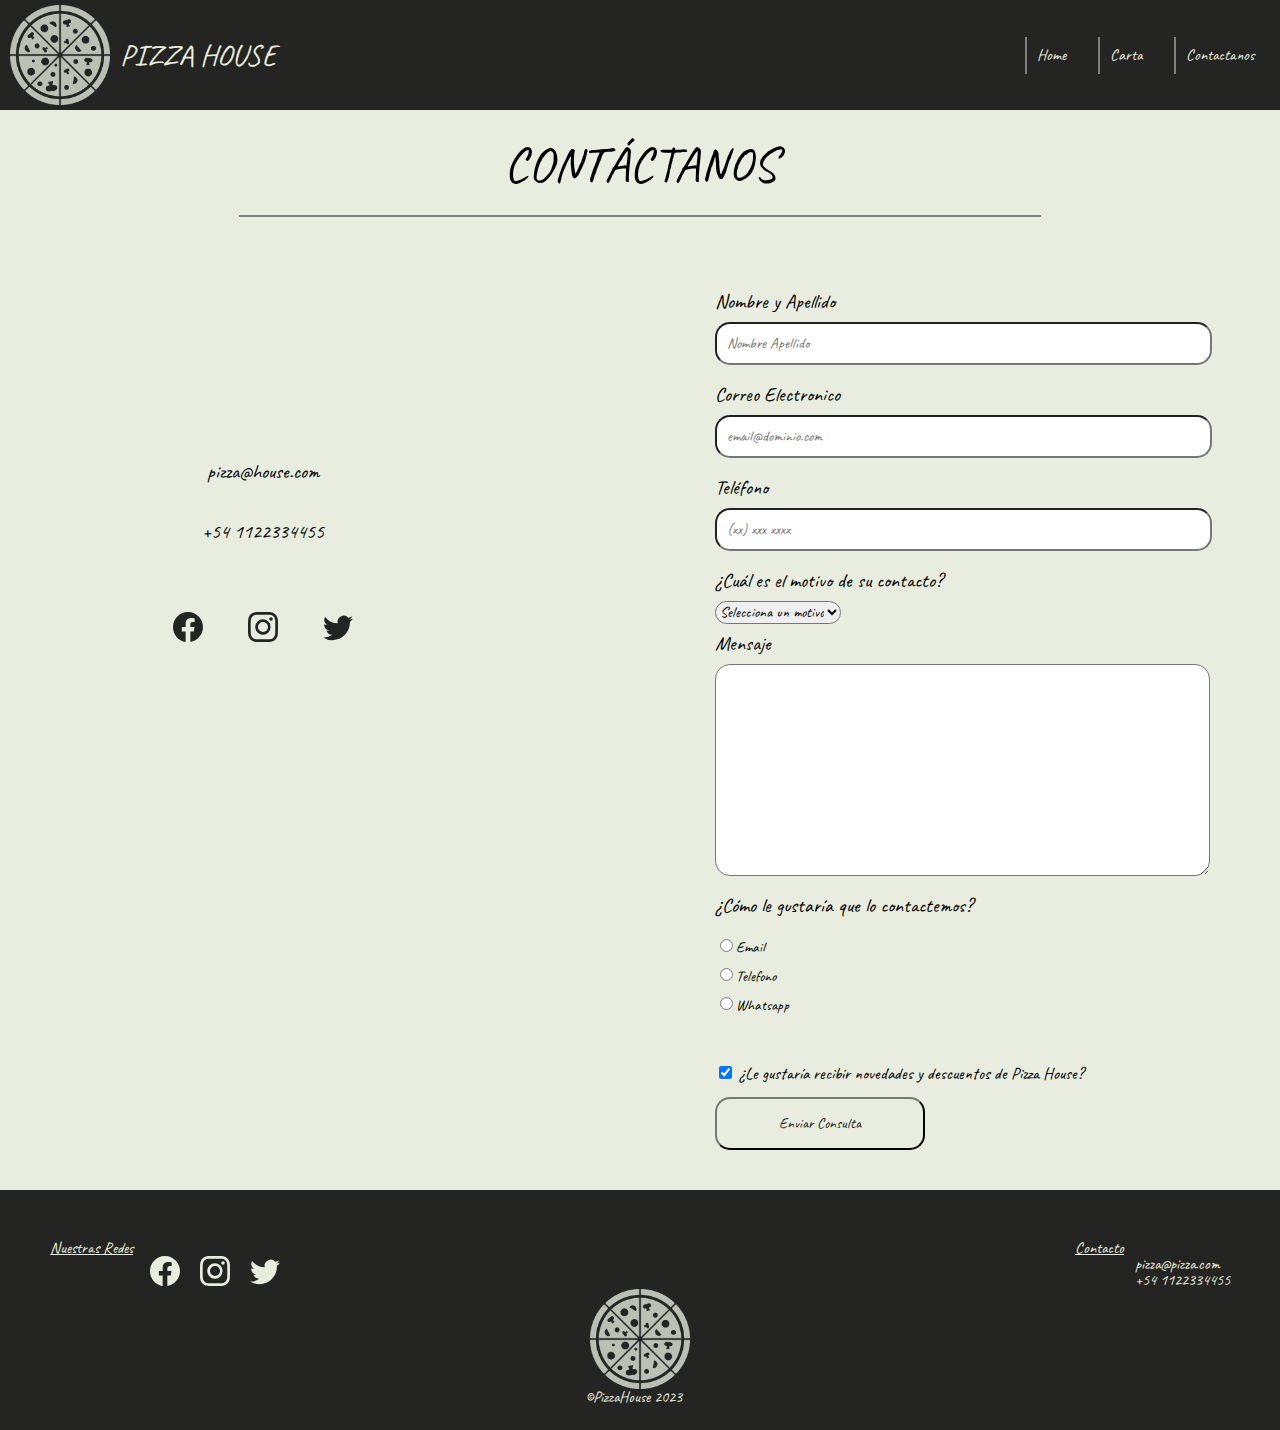
==== pages/contacto.html @ 60effff0 "Creando Proyecto Pizzeria" ====
<!DOCTYPE html>
<html lang="en">
<head>
    <meta charset="UTF-8">
    <meta name="viewport" content="width=device-width, initial-scale=1.0">
    <title>Contactanos</title>
    <!-- css interno -->
    <link rel="shortcut icon" href="../ssets/imagenes/iconopizza.png" type="image/x-icon">
    <link rel="stylesheet" href="../assets/css/reset.css">
    <link rel="stylesheet" href="../assets/css/body.css">
    <link rel="stylesheet" href="../assets/css/encabezado.css">
    <link rel="stylesheet" href="../assets/css/pie-pagina.css">
    <link rel="stylesheet" href="../assets/css/contacto.css">
     <!-- css google fonts -->
    <link rel="preconnect" href="https://fonts.googleapis.com">
    <link rel="preconnect" href="https://fonts.gstatic.com" crossorigin>
    <link href="https://fonts.googleapis.com/css2?family=Caveat:wght@700&display=swap" rel="stylesheet">
</head>
<body>
    <header class="encabezado__Principal">
        <div class="container">
            <div class="encabezado__logo">
                <img src="../assets/imagenes/LogoPizzeriaB.png" alt="LogoPizzeria" class="encabezado__logo--icono">
                <h1 class="encabezado__logo--h1"><a href="../index.html">PIZZA HOUSE</a></h1>
            </div>
            <nav class="navegacion">
                <ul class="encabezado__lista">
                    <li ><a href="../index.html" class="encabezado__lista-link"><hr> Home</a></li>
                    <li ><a href="productos.html" class="encabezado__lista-link"><hr> Carta</a></li>
                    <li ><a href="contacto.html" class="encabezado__lista-link"><hr> Contactanos</a></li>
                </ul>
            </nav>
    </header>
    <main>
        <h1 class="contacto__titulo">CONTÁCTANOS<hr></h1>
        <section class="principal__contacto">
            <div class="contacto__info">
                <p class="contacto__info--item">pizza@house.com</p>
                <p class="contacto__info--item">+54 1122334455</p>
                <div class="contacto__info--item-redes">
                    <a href="#" class="contacto__info--link">
                        <svg xmlns="http://www.w3.org/2000/svg" width="30" height="30" fill="currentColor" class="bi bi-facebook" viewBox="0 0 16 16">
                        <path d="M16 8.049c0-4.446-3.582-8.05-8-8.05C3.58 0-.002 3.603-.002 8.05c0 4.017 2.926 7.347 6.75 7.951v-5.625h-2.03V8.05H6.75V6.275c0-2.017 1.195-3.131 3.022-3.131.876 0 1.791.157 1.791.157v1.98h-1.009c-.993 0-1.303.621-1.303 1.258v1.51h2.218l-.354 2.326H9.25V16c3.824-.604 6.75-3.934 6.75-7.951z"/>
                      </svg>
                    </a>
                    <a href="#" class="contacto__info--link">
                        <svg xmlns="http://www.w3.org/2000/svg" width="30" height="30" fill="currentColor" class="bi bi-instagram" viewBox="0 0 16 16">
                            <path d="M8 0C5.829 0 5.556.01 4.703.048 3.85.088 3.269.222 2.76.42a3.917 3.917 0 0 0-1.417.923A3.927 3.927 0 0 0 .42 2.76C.222 3.268.087 3.85.048 4.7.01 5.555 0 5.827 0 8.001c0 2.172.01 2.444.048 3.297.04.852.174 1.433.372 1.942.205.526.478.972.923 1.417.444.445.89.719 1.416.923.51.198 1.09.333 1.942.372C5.555 15.99 5.827 16 8 16s2.444-.01 3.298-.048c.851-.04 1.434-.174 1.943-.372a3.916 3.916 0 0 0 1.416-.923c.445-.445.718-.891.923-1.417.197-.509.332-1.09.372-1.942C15.99 10.445 16 10.173 16 8s-.01-2.445-.048-3.299c-.04-.851-.175-1.433-.372-1.941a3.926 3.926 0 0 0-.923-1.417A3.911 3.911 0 0 0 13.24.42c-.51-.198-1.092-.333-1.943-.372C10.443.01 10.172 0 7.998 0h.003zm-.717 1.442h.718c2.136 0 2.389.007 3.232.046.78.035 1.204.166 1.486.275.373.145.64.319.92.599.28.28.453.546.598.92.11.281.24.705.275 1.485.039.843.047 1.096.047 3.231s-.008 2.389-.047 3.232c-.035.78-.166 1.203-.275 1.485a2.47 2.47 0 0 1-.599.919c-.28.28-.546.453-.92.598-.28.11-.704.24-1.485.276-.843.038-1.096.047-3.232.047s-2.39-.009-3.233-.047c-.78-.036-1.203-.166-1.485-.276a2.478 2.478 0 0 1-.92-.598 2.48 2.48 0 0 1-.6-.92c-.109-.281-.24-.705-.275-1.485-.038-.843-.046-1.096-.046-3.233 0-2.136.008-2.388.046-3.231.036-.78.166-1.204.276-1.486.145-.373.319-.64.599-.92.28-.28.546-.453.92-.598.282-.11.705-.24 1.485-.276.738-.034 1.024-.044 2.515-.045v.002zm4.988 1.328a.96.96 0 1 0 0 1.92.96.96 0 0 0 0-1.92zm-4.27 1.122a4.109 4.109 0 1 0 0 8.217 4.109 4.109 0 0 0 0-8.217zm0 1.441a2.667 2.667 0 1 1 0 5.334 2.667 2.667 0 0 1 0-5.334z"/>
                        </svg>
                    </a>
                    <a href="#" class="contacto__info--link">
                        <svg xmlns="http://www.w3.org/2000/svg" width="30" height="30" fill="currentColor" class="bi bi-twitter" viewBox="0 0 16 16">
                            <path d="M5.026 15c6.038 0 9.341-5.003 9.341-9.334 0-.14 0-.282-.006-.422A6.685 6.685 0 0 0 16 3.542a6.658 6.658 0 0 1-1.889.518 3.301 3.301 0 0 0 1.447-1.817 6.533 6.533 0 0 1-2.087.793A3.286 3.286 0 0 0 7.875 6.03a9.325 9.325 0 0 1-6.767-3.429 3.289 3.289 0 0 0 1.018 4.382A3.323 3.323 0 0 1 .64 6.575v.045a3.288 3.288 0 0 0 2.632 3.218 3.203 3.203 0 0 1-.865.115 3.23 3.23 0 0 1-.614-.057 3.283 3.283 0 0 0 3.067 2.277A6.588 6.588 0 0 1 .78 13.58a6.32 6.32 0 0 1-.78-.045A9.344 9.344 0 0 0 5.026 15z"/>
                        </svg>
                    </a>
                </div>
            </div>
            <form class="contacto__form" >
                <label for="nombreApellido">Nombre y Apellido</label>
                <input type="text" id="nombreApellido" class="inputPadron" placeholder="Nombre Apellido" required>

                <label for="email">Correo Electronico</label>
                <input type="email" id="email" class="inputPadron"required placeholder="email@dominio.com">

                <label for="telefono">Teléfono</label>
                <input type="tel" id="telefono" class="inputPadron"required placeholder="(xx) xxx xxxx">

                <fieldset>
                    <legend>¿Cuál es el motivo de su contacto?</legend>
                    <select name="motivo"  >
                        <option disabled selected hidden>Selecciona un motivo</option>
                        <option name= 'motivo' value="atencion" required>Atención</option>
                        <option name= 'motivo' value="evento" required>Eventos</option>
                        <option name= 'motivo' value="reserva" required>Reservas</option>
                    </select>
                </fieldset>

                <label for="msj">Mensaje</label>
                <textarea name="mensaje" id="msj" cols="70" rows="10" class="inputPadron" ></textarea>
                
                <fieldset >
                    <legend>¿Cómo le gustaría que lo contactemos?</legend>
                        <label for="Mail" class="seleccion"><input name="contacto" type="radio" value="email" id="Mail"required>Email</label>              

                        <label for="Tel" class="seleccion"><input  name="contacto" type="radio" value="Telefono" id="Tel" required>Telefono</label>
                                
                        <label for="Wsp" class="seleccion"><input  name="contacto" type="radio" value="Whatsapp"id="Wsp"  required>Whatsapp</label>
                </fieldset>
                
                
                <label class="checkbox"><input type="checkbox" name="" id="" checked> ¿Le gustaría recibir novedades y descuentos de Pizza House?</label>

                <input type="submit" value="Enviar Consulta" id="enviar">            
            </form>
        </section>
    </main>
    <footer class="pie-pagina">
        <section class="pie-pagina--redes">
            <div>
            <h2 class="pie-pagina-titulo">Nuestras Redes</h2>
            <ul class="pie-pagina-lista">
                <li class="pie-pagina-lista--item">
                    <a href="#" class="pie-pagina-link">
                        <svg xmlns="http://www.w3.org/2000/svg" width="30" height="30" fill="currentColor" class="bi bi-facebook" viewBox="0 0 16 16">
                            <path d="M16 8.049c0-4.446-3.582-8.05-8-8.05C3.58 0-.002 3.603-.002 8.05c0 4.017 2.926 7.347 6.75 7.951v-5.625h-2.03V8.05H6.75V6.275c0-2.017 1.195-3.131 3.022-3.131.876 0 1.791.157 1.791.157v1.98h-1.009c-.993 0-1.303.621-1.303 1.258v1.51h2.218l-.354 2.326H9.25V16c3.824-.604 6.75-3.934 6.75-7.951z"/>
                          </svg>
                    </a>
                </li>
                <li class="pie-pagina-lista--item">
                    <a href="#" class="pie-pagina-link">
                        <svg xmlns="http://www.w3.org/2000/svg" width="30" height="30" fill="currentColor" class="bi bi-instagram" viewBox="0 0 16 16">
                            <path d="M8 0C5.829 0 5.556.01 4.703.048 3.85.088 3.269.222 2.76.42a3.917 3.917 0 0 0-1.417.923A3.927 3.927 0 0 0 .42 2.76C.222 3.268.087 3.85.048 4.7.01 5.555 0 5.827 0 8.001c0 2.172.01 2.444.048 3.297.04.852.174 1.433.372 1.942.205.526.478.972.923 1.417.444.445.89.719 1.416.923.51.198 1.09.333 1.942.372C5.555 15.99 5.827 16 8 16s2.444-.01 3.298-.048c.851-.04 1.434-.174 1.943-.372a3.916 3.916 0 0 0 1.416-.923c.445-.445.718-.891.923-1.417.197-.509.332-1.09.372-1.942C15.99 10.445 16 10.173 16 8s-.01-2.445-.048-3.299c-.04-.851-.175-1.433-.372-1.941a3.926 3.926 0 0 0-.923-1.417A3.911 3.911 0 0 0 13.24.42c-.51-.198-1.092-.333-1.943-.372C10.443.01 10.172 0 7.998 0h.003zm-.717 1.442h.718c2.136 0 2.389.007 3.232.046.78.035 1.204.166 1.486.275.373.145.64.319.92.599.28.28.453.546.598.92.11.281.24.705.275 1.485.039.843.047 1.096.047 3.231s-.008 2.389-.047 3.232c-.035.78-.166 1.203-.275 1.485a2.47 2.47 0 0 1-.599.919c-.28.28-.546.453-.92.598-.28.11-.704.24-1.485.276-.843.038-1.096.047-3.232.047s-2.39-.009-3.233-.047c-.78-.036-1.203-.166-1.485-.276a2.478 2.478 0 0 1-.92-.598 2.48 2.48 0 0 1-.6-.92c-.109-.281-.24-.705-.275-1.485-.038-.843-.046-1.096-.046-3.233 0-2.136.008-2.388.046-3.231.036-.78.166-1.204.276-1.486.145-.373.319-.64.599-.92.28-.28.546-.453.92-.598.282-.11.705-.24 1.485-.276.738-.034 1.024-.044 2.515-.045v.002zm4.988 1.328a.96.96 0 1 0 0 1.92.96.96 0 0 0 0-1.92zm-4.27 1.122a4.109 4.109 0 1 0 0 8.217 4.109 4.109 0 0 0 0-8.217zm0 1.441a2.667 2.667 0 1 1 0 5.334 2.667 2.667 0 0 1 0-5.334z"/>
                        </svg>
                    </a>
                </li>
                <li class="pie-pagina-lista--item">
                    <a href="#" class="pie-pagina-link">
                        <svg xmlns="http://www.w3.org/2000/svg" width="30" height="30" fill="currentColor" class="bi bi-twitter" viewBox="0 0 16 16">
                            <path d="M5.026 15c6.038 0 9.341-5.003 9.341-9.334 0-.14 0-.282-.006-.422A6.685 6.685 0 0 0 16 3.542a6.658 6.658 0 0 1-1.889.518 3.301 3.301 0 0 0 1.447-1.817 6.533 6.533 0 0 1-2.087.793A3.286 3.286 0 0 0 7.875 6.03a9.325 9.325 0 0 1-6.767-3.429 3.289 3.289 0 0 0 1.018 4.382A3.323 3.323 0 0 1 .64 6.575v.045a3.288 3.288 0 0 0 2.632 3.218 3.203 3.203 0 0 1-.865.115 3.23 3.23 0 0 1-.614-.057 3.283 3.283 0 0 0 3.067 2.277A6.588 6.588 0 0 1 .78 13.58a6.32 6.32 0 0 1-.78-.045A9.344 9.344 0 0 0 5.026 15z"/>
                        </svg>
                    </a>
                </li>
            </ul>   
            </div>
            <div>
            <h2 class="pie-pagina-titulo">Contacto</h2>
            <p class="pie-pagina-contacto">pizza@pizza.com</p>
            <p class="pie-pagina-contacto">+54 1122334455</p>
            </div>
        </section>
        <section class="pie-pagina--copy">
            <img src="../assets/imagenes/LogoPizzeriaB.png" alt="logo footer" class="pie__logo--icono">
            <p class="pie__logo--p">&copyPizzaHouse 2023</p>
        </section>
    </footer>
    
</body>
</html>
---- assets/css/body.css ----
/* CSS GENERAL */
body{
    font-family: 'Caveat', cursive;
    background-color: #e8eddf;
}

a{
    text-decoration: none;
    color: #e8eddf;
}

hr{
    border: 1px solid;
    width: 800px;
}
/* MAIN HOME */
/* primer banner */
.banner{
    position: relative;
}
.banner__imagen{
    background: url(../imagenes/PizzaBanner.jpg) no-repeat center / cover fixed;
    height: 50vw;
    width: 100%;
    display: flex;
    justify-content: end;
    align-items: center;
}
.banner__imagen--h1{
    color: #e8eddf;
    font-size: 100px;
    padding-right: 150px;
    width: 40%;
    text-align: center;

} 
/* seccion sobre nosotros */

.sobre__nosotros-texto1{
    background-color: #242423;
    color: #242423;
    height: 12px;
}
.sobre__nosotros-texto2{
    font-size: 25px;
    width: 10%;
    margin: auto;
    text-align: center;
    background-color: #242423;
    color: #e8eddf ;
    padding: 0px 55px 10px;
}
.sobre__nosotros--interior{
    display: flex;
    justify-content: space-between;
    padding: 50px 20px 100px 40px;
}
.sobre__nosotros--interior-texto{
    display: flex;
    align-items: center;
    flex-direction: column;
    width: 700px;
    margin-right: 100px;
    margin-top: 100px;
}
.sobre__nosotros--titulo{
    font-size: 80px;
    /* margin-top: 15%; */
    margin-bottom: 6%;
    width: 50%;
}
.sobre__nosotros--texto{
    font-size: 30px;
    width: 100%;
}
.sobre__nosotros--imagen{
    width: 50%;
    height: 50%;
    margin-left: 100px;
}
.sobre__nosotros{
    display: flex;
    justify-content: center;
    flex-direction: column;
    align-items: center;
}

.sobre__nosotros--boton{
    text-decoration: none;
    font-size: 20px;
    color: #242423;
    background-color: #e8eddf;
    border: 3px solid #242423;
    padding: 15px 15px;
    border-radius: 15px;
    transition: 0.6s all;
    cursor: pointer;
}

.sobre__nosotros--boton:hover {
    color: #e8eddf;
    background-color: #242423;
    border-color: #242423;
}


/* Slider */

.slider{
    padding-top: 20px;
    width: 95vw;
    height: 300px;
    margin: auto;
    overflow: hidden;
}

.slider .slider-contenedor{
    display: flex;
    align-items: center;
    animation: scroll 20s linear infinite;
    -webkit-animation: scroll 20s linear infinite ;
    width: calc(400px * 12);

}

.slider .slide{
    width: 400px;
    margin: 10px 10px 10px 10px;
}

.slider .slide img{
    width: 100%;
    height: 300px;
}


@keyframes scroll {
    0%{
        -webkit-transform: translateX(0) ;
        transform:  translateX(0);
    }
    100%{
        -webkit-transform: translateX(calc(-400px *4));
        transform: translateX(calc(-400px *4));
    }
}
/* FIN MAIN HOME */
---- assets/css/encabezado.css ----
.encabezado__Principal .container{
    display: flex;
    align-items: center;
    justify-content: space-between;
    background-color: #242423  ;
    /* padding: 0px 5px 0px 0px; */
    width: 100%;
    height: 110px;
}

.encabezado__logo{
    display: flex;
    align-items: center;
    color: #e8eddf;

}
.encabezado__logo--icono{
    width: 100px;
    height: 100px;
    padding:0px 10px 0px 10px
}

.encabezado__logo--h1{
    font-size: 30px;
}
.encabezado__lista{
    display: flex;
    /* justify-content: space-around; no tiene espacio en el cual separarlos como en la etiqueta padre */
    /* padding-right: 15px; ya */
}

.encabezado__lista-link{
    display: flex;
    margin: 6px;
    padding-right: 20px;
    text-decoration: none;
    color: rgb(232, 237, 223);
    align-items: center;
}

.encabezado__lista-link hr{
    height: 35px;
    width: 0px;
    border: 0.01px solid;
    margin-right: 10px;
}
---- assets/css/pie-pagina.css ----
.pie-pagina{
    background-color: #242423  ;
    color:#e8eddf;
    flex-direction: column;
    align-items: center;
    /* padding-top: 40px; */
    /* position: fixed; */
    left: 0;
    bottom: 0;
    width: 100%;
    height: 240px;
}
.pie-pagina--redes{
    padding: 50px 50px 0px 50px;
    display: flex;
    justify-content: space-between;
    text-decoration: none;
}
.pie-pagina-link{
    text-decoration: none;
    color: #e8eddf;
    margin:10px;
}
.pie-pagina-lista{
    display: flex;
    padding-left: 90px;
}
.pie-pagina-contacto{
    padding-left: 60px;
}
.pie-pagina--copy{
    padding-top: 0px;
    display: flex;
    flex-direction: column;
    align-items: center;
}
.pie__logo--icono{
    width: 100px;
    height: 100px;
}
.pie__logo--p{
    width:110px;
}

.pie-pagina-titulo{
    text-decoration: underline;
}
---- assets/css/contacto.css ----
.contacto__titulo{
    text-align: center;
    padding-top: 30px;
    font-size: 50px;
}

form{
    margin: 40px 40px;
}
form label, form legend {
    display: block;
    font-size: 20px;
    margin: 10px 0 10px;
    
}
input, textarea, select{
    font-family: 'Caveat', cursive;
    border-radius: 15px;
    font-size: 15px;
}
.seleccion{
    font-size: 15px;
}
.inputPadron{
    display: block;
    margin: 0 0 20px;
    padding: 10px 10px;
    width: 90%;
}
.checkbox{
    margin: 40px 0 15px;
    font-size: 17px;
}
#enviar {
    width: 40% ;
    padding: 15px 3px;
    color: #242423;
    background-color: #e8eddf;
    border-color: #242423;
    border-radius: 15px;
    transition: 0.5s all;
    cursor: pointer;
}

#enviar:hover {
    background-color: #242423 ;
    color: #e8eddf ;
    /* transform: scale(1.1) rotate(1deg) ; */
}

.principal__contacto{
    display: flex;
    justify-content: space-between;
    /* align-items: center; */
}

.contacto__info{
    display: flex;
    margin: 200px 150px 0px 0px;
    width: 50%;
    flex-direction: column;
    align-items: center;
}

.contacto__info--item{
    font-size: 20px;
    margin: 20px;
}
.contacto__info--item-redes{
    font-size: 20px;
    margin: 50px 10px 0px 10px;
}
.contacto__info--link{
    text-decoration: none;
    color: #242423;
    margin: 20px;
}
.contacto__form{
    width: 50%;
}
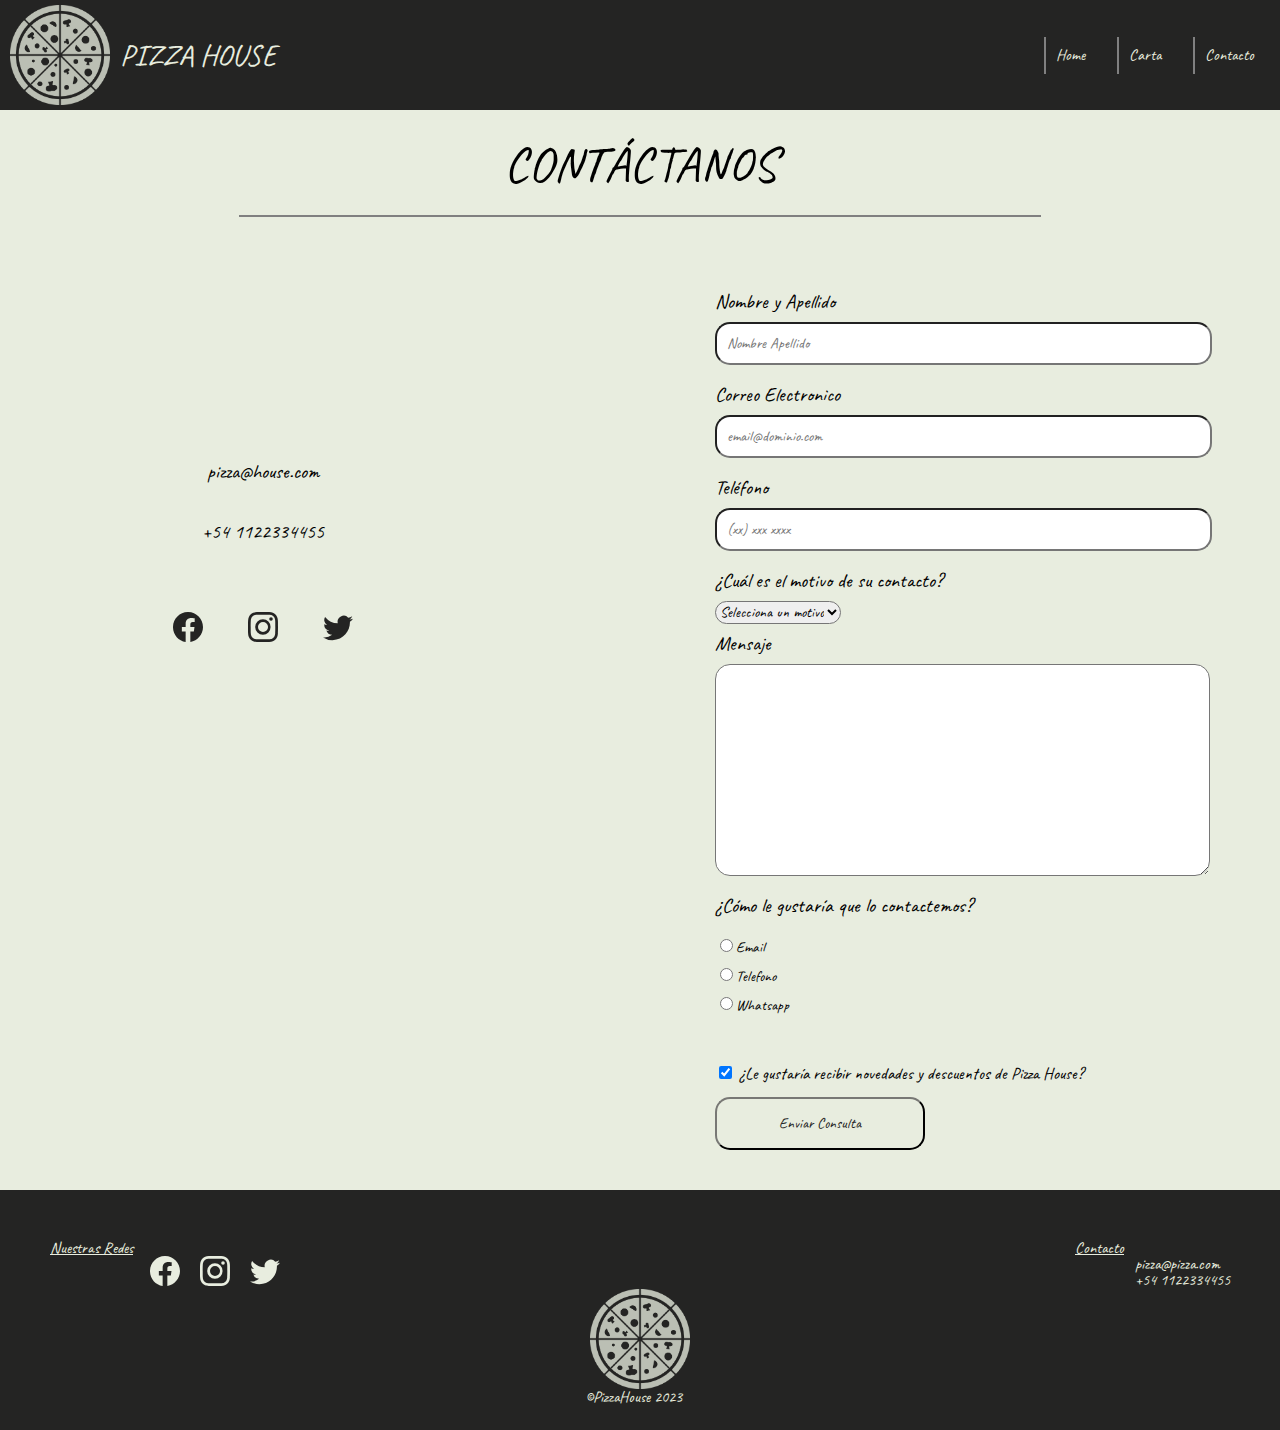
==== commit c0f13241: "Update contacto.html" ====
--- a/pages/contacto.html
+++ b/pages/contacto.html
@@ -3,9 +3,9 @@
 <head>
     <meta charset="UTF-8">
     <meta name="viewport" content="width=device-width, initial-scale=1.0">
-    <title>Contactanos</title>
+    <title>Contáctanos</title>
     <!-- css interno -->
-    <link rel="shortcut icon" href="../ssets/imagenes/iconopizza.png" type="image/x-icon">
+    <link rel="shortcut icon" href="../assets/imagenes/iconopizza.png" type="image/x-icon">
     <link rel="stylesheet" href="../assets/css/reset.css">
     <link rel="stylesheet" href="../assets/css/body.css">
     <link rel="stylesheet" href="../assets/css/encabezado.css">
@@ -25,9 +25,9 @@
             </div>
             <nav class="navegacion">
                 <ul class="encabezado__lista">
-                    <li ><a href="../index.html" class="encabezado__lista-link"><hr> Home</a></li>
-                    <li ><a href="productos.html" class="encabezado__lista-link"><hr> Carta</a></li>
-                    <li ><a href="contacto.html" class="encabezado__lista-link"><hr> Contactanos</a></li>
+                    <li ><a href="../index.html" class="encabezado__lista-link"><hr>Home</a></li>
+                    <li ><a href="productos.html" class="encabezado__lista-link"><hr>Carta</a></li>
+                    <li ><a href="contacto.html" class="encabezado__lista-link"><hr>Contacto</a></li>
                 </ul>
             </nav>
     </header>
@@ -135,4 +135,4 @@
     </footer>
     
 </body>
-</html>+</html>
